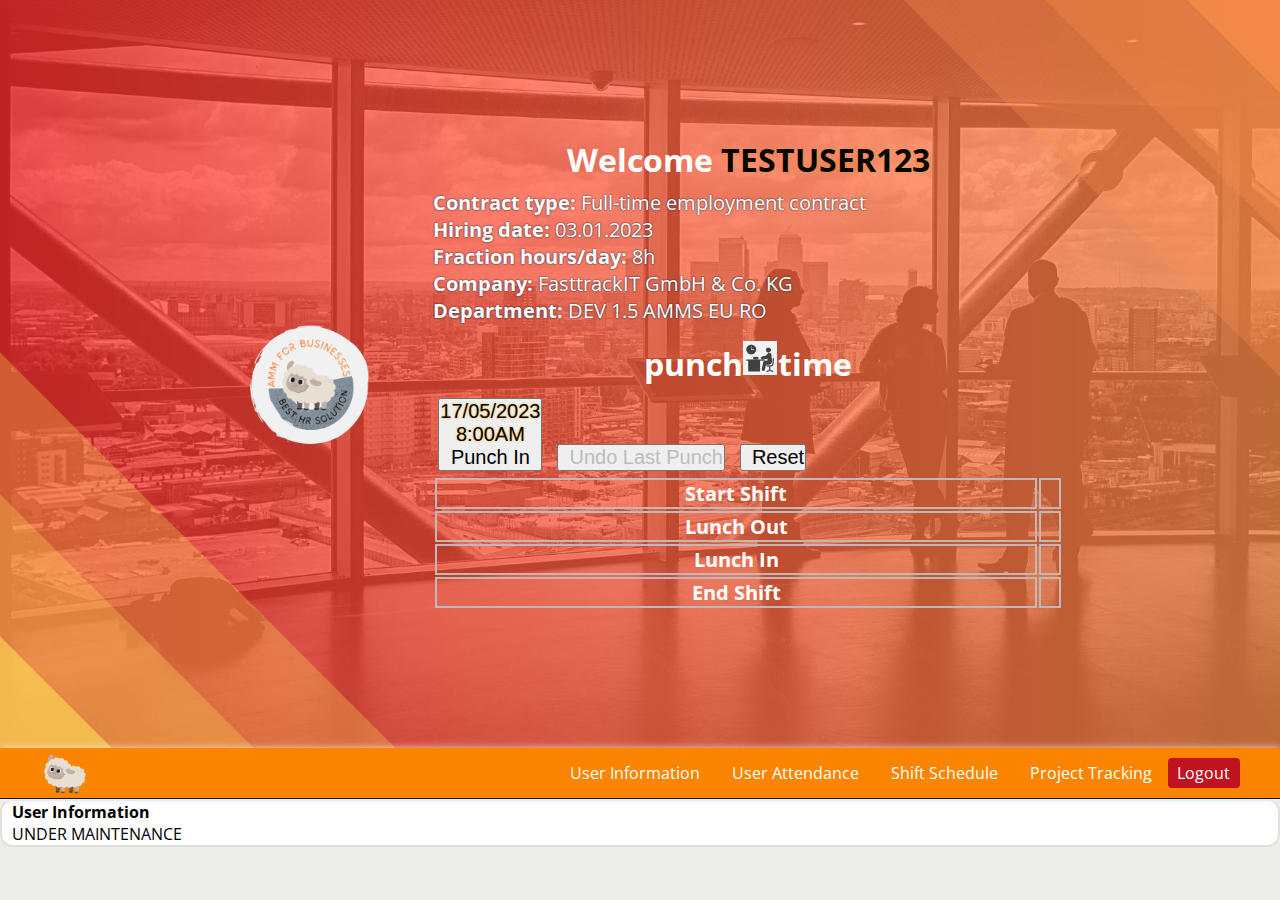
==== main.html @ 8f092022 "clock img" ====
<!DOCTYPE html>
<html lang="en">
  <head>
    <meta charset="UTF-8" />
    <meta http-equiv="X-UA-Compatible" content="IE=edge" />
    <meta name="viewport" content="width=device-width, initial-scale=1.0" />
    <title>AMM - Human Resources Management System</title>
    <link rel="stylesheet" href="main.css" />
  </head>
  <body>
    <!-- header -->
    <header class="headerContainer">
      <img src="img/logo.png" alt="amm logo" />
      <article>
        <h1>Welcome <span>testUser123</span></h1>
        <p><strong>Contract type:</strong> Full-time employment contract</p>
        <p><strong>Hiring date:</strong> 03.01.2023</p>
        <p><strong>Fraction hours/day:</strong> 8h</p>
        <p><strong>Company:</strong> FasttrackIT GmbH & Co. KG</p>
        <p><strong>Department:</strong> DEV 1.5 AMMS EU RO</p>
        <div class="punch">
          <h1>
            punch<i class="fas fa-user-clock">
              <img id="clockimg" src="clock.png" /></i
            >time
          </h1>

          <div class="row col-12">
            <div id="buttons" class="col-6">
              <button id="punch" class="btn btn-success col-12">
                <div id="now">
                  <span id="date">17/05/2023</span><br /><span id="time"
                    >8:00am</span
                  >
                </div>
                <div id="punch-in">
                  <i class="fas fa-angle-right"></i>
                  <i class="fas fa-clock"></i>
                  <div>Punch In</div>
                </div>
                <div id="punch-out">
                  <i class="fas fa-clock"></i>
                  <i class="fas fa-angle-right"></i>
                  <div>Punch Out</div>
                </div>
                <div id="bye">
                  <i class="fas fa-clock"></i>
                  <div>Bye!</div>
                </div>
              </button>
              <button id="undo" class="btn btn-default col-12">
                <i class="fas fa-undo"></i>Undo Last Punch
              </button>
              <button id="reset" class="btn btn-warning col-12">
                <i class="fas fa-redo"></i>Reset
              </button>
            </div>

            <div id="display" class="col-6">
              <table class="col-12">
                <tr>
                  <th>Start Shift</th>
                  <td></td>
                </tr>
                <tr>
                  <th>Lunch Out</th>
                  <td></td>
                </tr>
                <tr>
                  <th>Lunch In</th>
                  <td></td>
                </tr>
                <tr>
                  <th>End Shift</th>
                  <td></td>
                </tr>
              </table>
            </div>
          </div>
        </div>
      </article>
    </header>
    <!-- navigation -->
    <section class="navWrap">
      <img src="img/AMM.png" alt="AMM logo" class="logo" />
      <input type="checkbox" id="navToggle" class="navToggle" />
      <label for="navToggle" class="navToggleLabel"><span></span></label>
      <nav>
        <ul id="top-menu-bar">
          <li>
            <a href="#userInfo" data-page="user-info">User Information</a>
          </li>
          <li>
            <a href="#timeStamp" data-page="user-punch">User Attendance</a>
          </li>
          <li>
            <a href="#hoursToAccount" data-page="user-shifts">Shift Schedule</a>
          </li>
          <li>
            <a href="#horusToProject" data-page="user-projects"
              >Project Tracking</a
            >
          </li>
          <li><a href="#logout" class="logout">Logout</a></li>
        </ul>
      </nav>
    </section>
    <!-- User Information -->
    <section>
      <div id="user-info" class="page">
        <h2>User Information</h2>
        <p>UNDER MAINTENANCE</p>
      </div>
    </section>
    <!-- User Attendance -->
    <section>
      <div id="user-punch" class="page">
        <h2>User Attendance</h2>
        <p>UNDER MAINTENANCE</p>
      </div>
    </section>
    <!-- Shift Schedule // in work by Mihai -->
    <section>
      <div id="user-shifts" class="page">
        <table>
          <thead>
            <tr>
              <th colspan="3">Hours to account</th>
            </tr>
          </thead>
          <tbody>
            <tr>
              <td><button id="vacations">Add New Vacation</button></td>
              <td>
                <table>
                  <thead>
                    <tr>
                      <th colspan="6">Summary</th>
                    </tr>
                  </thead>
                  <tbody>
                    <tr>
                      <td>Vacation days</td>
                      <td><output id="Vacation days"></output></td>
                      <td>Sickness Leaves</td>
                      <td><output id="Sickness Leaves"></output></td>
                      <td>Carried over</td>
                      <td><output id="Carried over"></output></td>
                    </tr>
                    <tr>
                      <td>Due</td>
                      <td><output id="Due"></output></td>
                      <td>Used</td>
                      <td><output id="Used"></output></td>
                      <td>Available</td>
                      <td><output id="Available"></output></td>
                    </tr>
                  </tbody>
                </table>
              </td>
              <td id="Employee info">User info</td>
            </tr>
          </tbody>
        </table>

        <table>
          <thead>
            <tr>
              <td>Edit row 🖊</td>
              <th>Type</th>
              <th>Start date</th>
              <th>End date</th>
              <th>Days</th>
              <th>Status</th>
              <th>Comment</th>
              <td>Delete row ❌</td>
            </tr>
          </thead>
          <tbody>
            <tr>
              <td><button id="edit-button">🖊</button></td>
              <td>Leave type</td>
              <td>Date</td>
              <td>Date</td>
              <td>Number</td>
              <td>Approved/Not approved</td>
              <td>-</td>
              <td><button id="delete-button">❌</button></td>
            </tr>
          </tbody>
        </table>

        <table>
          <thead>
            <tr>
              <th colspan="2">
                <button id="add row">➕</button>&nbsp;&nbsp;Add new row
              </th>
            </tr>
          </thead>
          <tbody>
            <tr>
              <td>Leave Type</td>
              <td>
                <select name="shifts" id="shifts">
                  <option value="shift1">Shift One</option>
                  <option value="shift2">Shift Two</option>
                  <option value="shift3">Shift Three</option>
                  <option value="vacation">Vacation</option>
                  <option value="sickLeave">Sick Leave</option>
                </select>
              </td>
            </tr>
            <tr>
              <td>Start date</td>
              <td><input type="date" name="startDate" id="startDate" /></td>
            </tr>
            <tr>
              <td>End date</td>
              <td><input type="date" name="endDate" id="endDate" /></td>
            </tr>
          </tbody>
          <tfoot>
            <tr>
              <td><button id="submit">Register change</button></td>
              <td><button id="cancel">Cancel</button></td>
            </tr>
          </tfoot>
        </table>

        <table>
          <thead>
            <tr>
              <th colspan="2">
                <button id="add row">➕</button>&nbsp;&nbsp;Add new row
              </th>
            </tr>
          </thead>
          <tbody>
            <tr>
              <td>Leave Type</td>
              <td>
                <select name="shifts" id="shifts">
                  <option value="shift1">Shift One</option>
                  <option value="shift2">Shift Two</option>
                  <option value="shift3">Shift Three</option>
                  <option value="vacation">Vacation</option>
                  <option value="sickLeave">Sick Leave</option>
                </select>
              </td>
            </tr>
            <tr>
              <td>Start date</td>
              <td><input type="date" name="startDate" id="startDate" /></td>
            </tr>
            <tr>
              <td>End date</td>
              <td><input type="date" name="endDate" id="endDate" /></td>
            </tr>
          </tbody>
          <tfoot>
            <tr>
              <td><button id="submit">Register change</button></td>
              <td><button id="cancel">Cancel</button></td>
            </tr>
          </tfoot>
        </table>
      </div>
    </section>
    <!-- Project Tracking -->
    <section>
      <div id="user-projects" class="page">
        <h2>Project Tracking</h2>
        <p>UNDER MAINTENANCE</p>
      </div>
    </section>
    <script src="main.js"></script>
  </body>
</html>
---- main.css ----
@import url("https://fonts.googleapis.com/css2?family=Open+Sans&display=swap");

/* ---------- Global ---------- */
* {
  padding: 0;
  margin: 0;
  box-sizing: border-box;
  font-size: 100%;
}

body {
  background-color: #edede9;
  font-family: "Open Sans", sans-serif;
}

img {
  max-width: 100%;
  height: auto;
}

table {
  width: 100%;
}

td,
th {
  text-align: center;
  border: 2px solid rgb(195, 182, 182);
}

h1 {
  text-align: center;
}

button {
  margin: 5px;
}

#punch-out,
#bye {
  display: none;
}

.btn-default {
  color: #bcbcbc;
}

#clockimg {
  height: 50px;
  margin: 1px;
  margin-left: -0.5rem;
}

.fa-undo,
.fa-redo {
  margin-right: 10px;
}

/* ---------- Header ---------- */
.headerContainer {
  background: url("img/hrBanner.jpg") no-repeat center right;
  background-size: cover;
  color: #fff;
  font-size: 20px;
  text-align: center;
  display: grid;
  grid-template-columns: 10px 2fr 10px;
  grid-template-rows: 0.5fr 1fr 20px;
  grid-gap: 20px;
}

.headerContainer img {
  margin: auto;
  padding-top: 1rem;
  grid-column: 2 / 3;
  grid-row: 1 / 2;
}

.headerContainer article {
  grid-column: 2 / 3;
  grid-row: 2 / 3;
}

.headerContainer h1 {
  font-size: 2rem;
  margin-bottom: 8px;
}

.headerContainer span {
  color: #050502;
  text-transform: uppercase;
  text-shadow: 0 0 2px #ee9b00;
}

.headerContainer p {
  text-shadow: 0 0 2px #001d3d;
}

/* ---------- Navigation ---------- */
.logo {
  max-width: 50px;
}

.navWrap {
  position: sticky;
  top: 0;
  z-index: 99;
  height: 48px;
  width: 100%;
  background-color: #fb8500;
  border-bottom: 1px solid #001d3d;
  box-shadow: 0px 1px 8px #fff0f3;
  padding: 0 1.5rem;
  display: flex;
  align-items: center;
  justify-content: space-between;
}

input#navToggle {
  display: none;
}

input#navToggle ~ label {
  position: relative;
  padding: 0.25rem;
  width: 2rem;
  height: 1.25rem;
  height: 2rem;
}

input#navToggle ~ label > span,
input#navToggle ~ label > span::before,
input#navToggle ~ label > span::after {
  content: "";
  display: block;
  position: absolute;
  top: 0.75rem;
  height: 0.125rem;
  width: 1.75rem;
  opacity: 1;
  background: #fff;
  transition: 0.14s ease-in-out;
}

input#navToggle ~ label > span::before {
  top: -0.5rem;
}

input#navToggle ~ label > span::after {
  top: 0.5rem;
}

#navToggle:checked ~ label > span {
  width: 0;
  background: rgba(18, 18, 18, 0);
}

#navToggle:checked ~ label > span::before {
  transform: rotateZ(45deg);
  top: 0;
}

#navToggle:checked ~ label > span::after {
  transform: rotateZ(-45deg);
  top: 0;
}

#navToggle:checked ~ nav {
  left: 0;
}

nav {
  position: absolute;
  z-index: -1;
  top: 3rem;
  left: -110%;
  width: 100%;
  transition: 0.22s ease-in-out;
}

nav::after {
  content: "";
  position: absolute;
  top: 0;
  z-index: -1;
  height: 100vh;
  width: 100vw;
  background-color: #f6bd60;
  background-size: cover;
}

nav ul {
  list-style-type: none;
}

nav ul li a {
  display: inline-block;
  text-decoration: none;
  width: 100%;
  padding: 0.75rem 1rem;
  color: #fff;
  border-bottom: solid 1px rgba(255, 255, 255, 0.5);
  transition: 0.14s ease-in-out;
}

nav ul li a:hover {
  color: #001d3d;
  background: #fefae0;
  text-shadow: 0 0 1px #001d3d;
}

nav ul li:last-of-type::before {
  content: "";
  display: block;
  padding: 0.5rem;
}

nav .logout {
  background: #fb8500;
  border-bottom: none;
  border-radius: 4px;
  box-shadow: inset 0 0 5px #ffe5ec;
  color: #fff;
  width: 40%;
  padding: 0.25rem 0.6rem;
  letter-spacing: 1px;
  text-shadow: 0 0 1px #001d3d;
  display: flex;
  justify-content: center;
  margin: auto;
}

nav .logout:hover {
  background-color: #fefae0;
  box-shadow: inset 0 0 5px #000000;
  color: #001d3d;
}

/* ---------- Page`s Layout ---------- */
.page {
  display: none;
  border-radius: 0.8rem;
  border: 2px solid #e0dfdc;
  background-color: #fff;
  padding: 0 10px 0 10px;
  margin-bottom: 10px;
}

/* ---------- Media Query, (min-width: 700px) ---------- */
@media screen and (min-width: 700px) {
  /* ---------- Header, Large screen rules ---------- */
  header.headerContainer {
    background: url(img/hrBanner.jpg) no-repeat center left;
    background-size: cover;
    text-align: left;
    grid-template-columns: repeat(6, 1fr);
    grid-template-rows: 0.25fr 1fr 0.25fr;
    align-items: center;
  }

  .headerContainer img {
    margin: 0 0 0 auto;
    grid-row: 2 / 3;
  }

  .headerContainer article {
    max-width: 1000px;
    grid-column: 3 / 6;
  }

  /* ---------- Navigation, Large screen rules ---------- */
  .navWrap {
    display: grid;
    grid-template-columns: 100px minmax(auto, 1100px);
    justify-content: center;
    height: auto;
  }

  .navToggleLabel {
    display: none;
  }

  nav {
    position: initial;
  }

  nav ul {
    display: flex;
    justify-content: flex-end;
    align-items: center;
  }

  nav ul li a {
    border-bottom: none;
  }

  nav ul li a:hover {
    background: transparent;
  }

  nav::after,
  nav ul li:last-of-type::before {
    display: none;
    padding: initial;
  }

  nav .logout {
    width: auto;
    background: #c1121f;
    color: #fff;
    letter-spacing: normal;
    text-shadow: none;
    box-shadow: none;
  }

  nav .logout:hover {
    box-shadow: inset 0 0 5px #ca6702;
    background-color: #c1121f;
  }
}

/* ---------- Media Query, (min-width: 1000px) ---------- */
@media screen and (min-width: 1000px) {
}
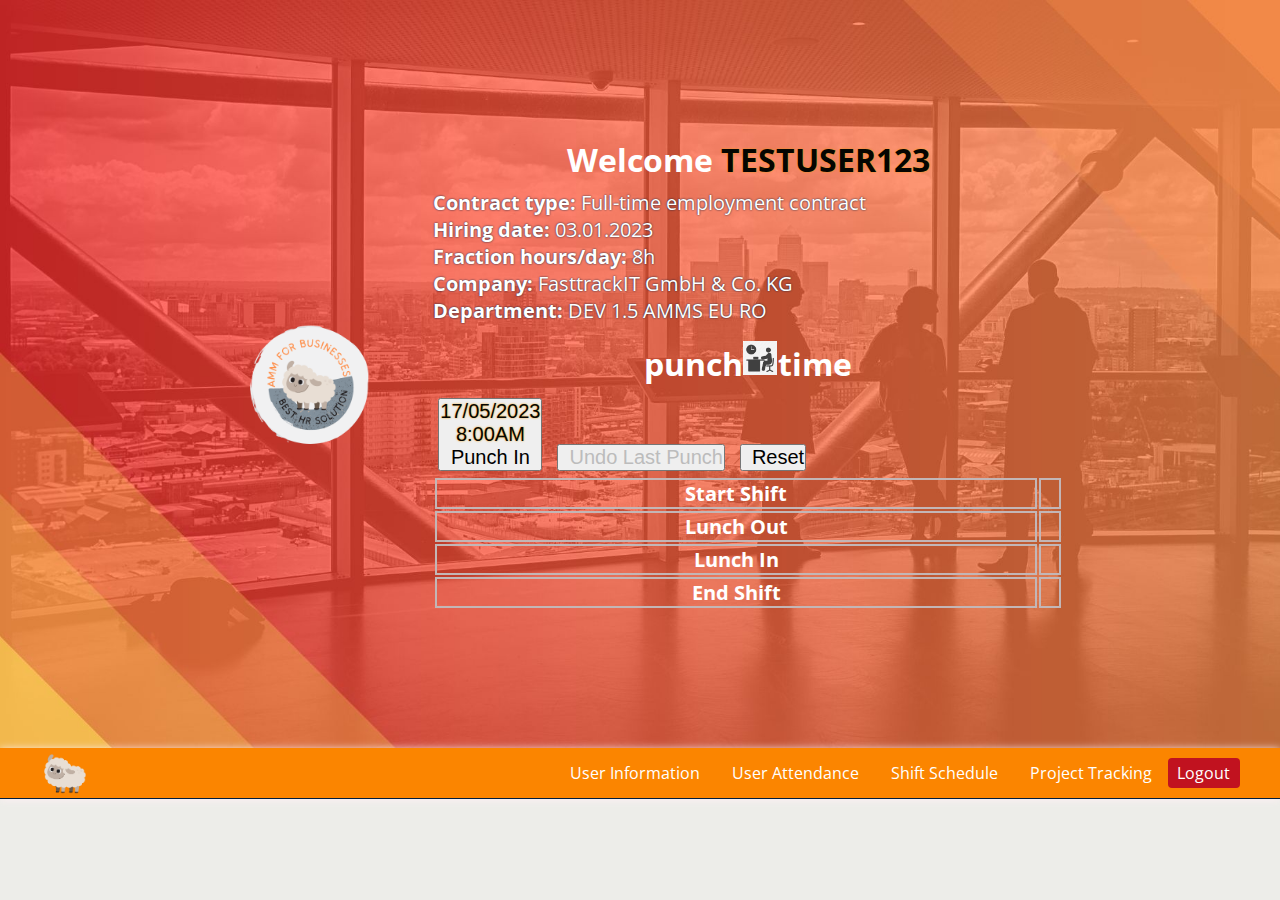
==== commit 83217fc2: "added edit&delete shift and error handling" ====
--- a/main.html
+++ b/main.html
@@ -119,7 +119,6 @@
         <p>UNDER MAINTENANCE</p>
       </div>
     </section>
-    <!-- Shift Schedule // in work by Mihai -->
     <section>
       <div id="user-shifts" class="page">
         <table>
@@ -163,7 +162,7 @@
           </tbody>
         </table>
 
-        <table>
+        <table class="tb" id="shifts-table">
           <thead>
             <tr>
               <td>Edit row 🖊</td>
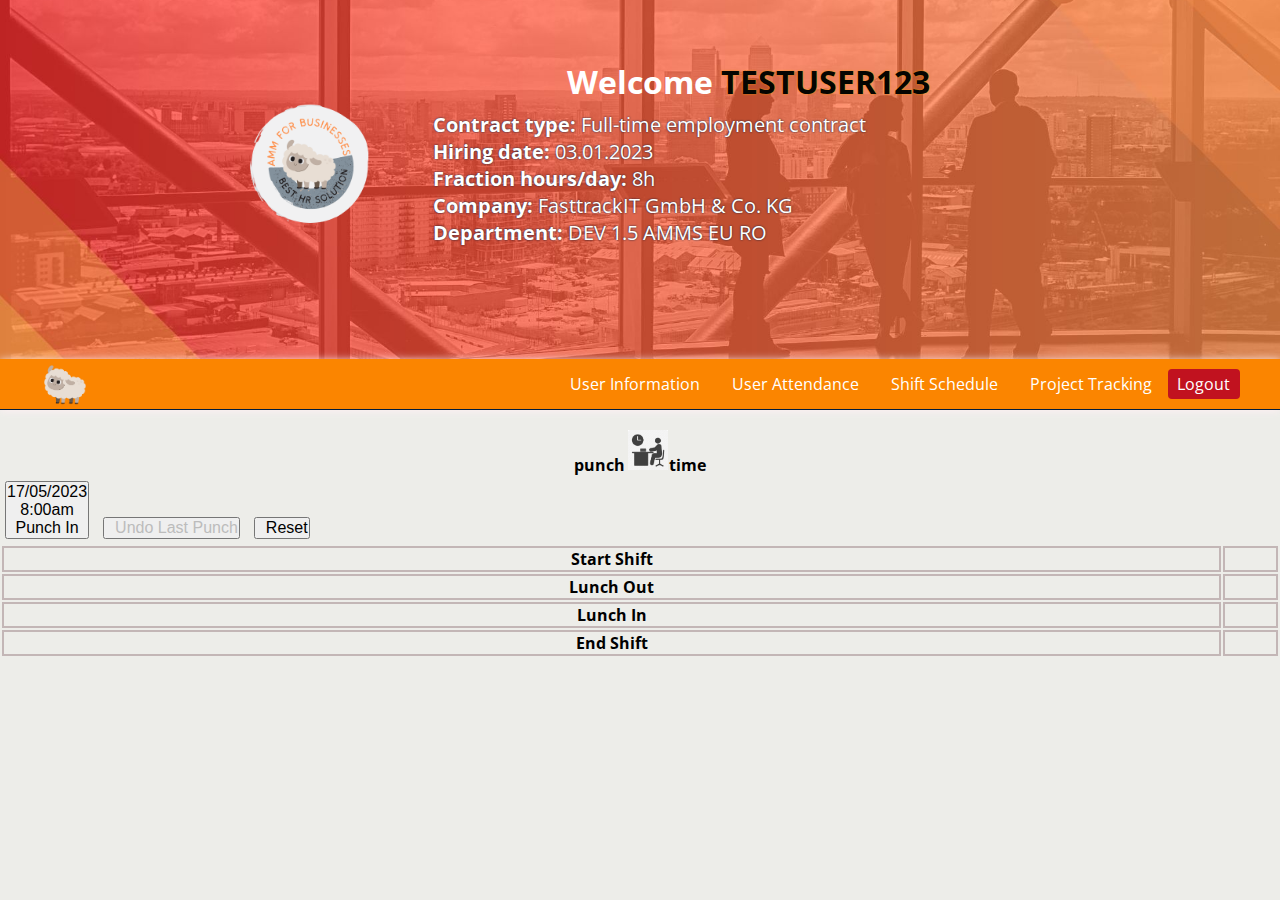
==== commit 48971604: "punch in/out moved" ====
--- a/main.html
+++ b/main.html
@@ -18,66 +18,6 @@
         <p><strong>Fraction hours/day:</strong> 8h</p>
         <p><strong>Company:</strong> FasttrackIT GmbH & Co. KG</p>
         <p><strong>Department:</strong> DEV 1.5 AMMS EU RO</p>
-        <div class="punch">
-          <h1>
-            punch<i class="fas fa-user-clock">
-              <img id="clockimg" src="clock.png" /></i
-            >time
-          </h1>
-
-          <div class="row col-12">
-            <div id="buttons" class="col-6">
-              <button id="punch" class="btn btn-success col-12">
-                <div id="now">
-                  <span id="date">17/05/2023</span><br /><span id="time"
-                    >8:00am</span
-                  >
-                </div>
-                <div id="punch-in">
-                  <i class="fas fa-angle-right"></i>
-                  <i class="fas fa-clock"></i>
-                  <div>Punch In</div>
-                </div>
-                <div id="punch-out">
-                  <i class="fas fa-clock"></i>
-                  <i class="fas fa-angle-right"></i>
-                  <div>Punch Out</div>
-                </div>
-                <div id="bye">
-                  <i class="fas fa-clock"></i>
-                  <div>Bye!</div>
-                </div>
-              </button>
-              <button id="undo" class="btn btn-default col-12">
-                <i class="fas fa-undo"></i>Undo Last Punch
-              </button>
-              <button id="reset" class="btn btn-warning col-12">
-                <i class="fas fa-redo"></i>Reset
-              </button>
-            </div>
-
-            <div id="display" class="col-6">
-              <table class="col-12">
-                <tr>
-                  <th>Start Shift</th>
-                  <td></td>
-                </tr>
-                <tr>
-                  <th>Lunch Out</th>
-                  <td></td>
-                </tr>
-                <tr>
-                  <th>Lunch In</th>
-                  <td></td>
-                </tr>
-                <tr>
-                  <th>End Shift</th>
-                  <td></td>
-                </tr>
-              </table>
-            </div>
-          </div>
-        </div>
       </article>
     </header>
     <!-- navigation -->
@@ -275,4 +215,66 @@
     </section>
     <script src="main.js"></script>
   </body>
+  <footer>
+    <div class="punch">
+      <h1>
+        punch<i class="fas fa-user-clock">
+          <img id="clockimg" src="clock.png" /></i
+        >time
+      </h1>
+
+      <div class="row col-12">
+        <div id="buttons" class="col-6">
+          <button id="punch" class="btn btn-success col-12">
+            <div id="now">
+              <span id="date">17/05/2023</span><br /><span id="time"
+                >8:00am</span
+              >
+            </div>
+            <div id="punch-in">
+              <i class="fas fa-angle-right"></i>
+              <i class="fas fa-clock"></i>
+              <div>Punch In</div>
+            </div>
+            <div id="punch-out">
+              <i class="fas fa-clock"></i>
+              <i class="fas fa-angle-right"></i>
+              <div>Punch Out</div>
+            </div>
+            <div id="bye">
+              <i class="fas fa-clock"></i>
+              <div>Bye!</div>
+            </div>
+          </button>
+          <button id="undo" class="btn btn-default col-12">
+            <i class="fas fa-undo"></i>Undo Last Punch
+          </button>
+          <button id="reset" class="btn btn-warning col-12">
+            <i class="fas fa-redo"></i>Reset
+          </button>
+        </div>
+
+        <div id="display" class="col-6">
+          <table class="col-12">
+            <tr>
+              <th>Start Shift</th>
+              <td></td>
+            </tr>
+            <tr>
+              <th>Lunch Out</th>
+              <td></td>
+            </tr>
+            <tr>
+              <th>Lunch In</th>
+              <td></td>
+            </tr>
+            <tr>
+              <th>End Shift</th>
+              <td></td>
+            </tr>
+          </table>
+        </div>
+      </div>
+    </div>
+  </footer>
 </html>
--- a/main.css
+++ b/main.css
@@ -46,9 +46,10 @@
 }
 
 #clockimg {
-  height: 50px;
+  height: 40px;
   margin: 1px;
-  margin-left: -0.5rem;
+  margin-left: -0.1rem;
+  margin-top: 20px;
 }
 
 .fa-undo,
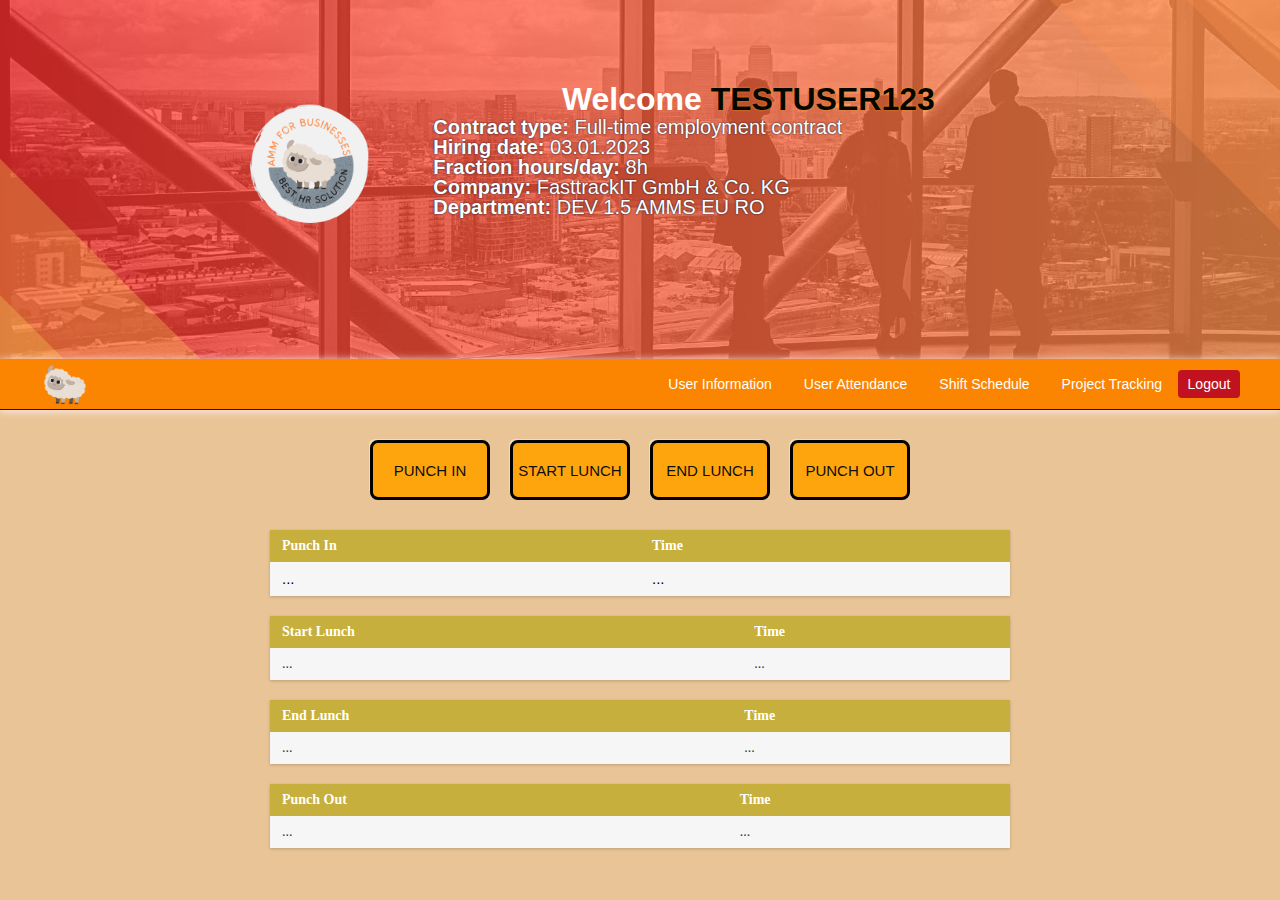
==== commit 0be0b1b1: "change punch in/out" ====
--- a/main.html
+++ b/main.html
@@ -216,65 +216,91 @@
     <script src="main.js"></script>
   </body>
   <footer>
-    <div class="punch">
-      <h1>
-        punch<i class="fas fa-user-clock">
-          <img id="clockimg" src="clock.png" /></i
-        >time
-      </h1>
-
-      <div class="row col-12">
-        <div id="buttons" class="col-6">
-          <button id="punch" class="btn btn-success col-12">
-            <div id="now">
-              <span id="date">17/05/2023</span><br /><span id="time"
-                >8:00am</span
-              >
+    <link rel="stylesheet" href="styleclock.css" />
+    <body onload="updateTime(); setInterval('updateTime()', 1)">
+      <!-- fancy buttons to punch in, lunch start, lunch end, punch out -->
+      <div class="btn-container">
+        <div>
+          <button type="button" class="punch-in btn" data-name="Punch In">
+            PUNCH IN
+          </button>
+        </div>
+        <div>
+          <button type="button" class="lunch-in btn" data-name="Lunch In">
+            START LUNCH
+          </button>
+        </div>
+        <div>
+          <button type="button" class="lunch-out btn" data-name="Lunch Out">
+            END LUNCH
+          </button>
+        </div>
+        <div>
+          <button type="button" class="punch-out btn" data-name="Punch Out">
+            PUNCH OUT
+          </button>
+        </div>
+      </div>
+      <!-- disply date and time for each -->
+      <div class="wrapper">
+        <div class="table punchin">
+          <div class="row header">
+            <div class="cell">Punch In</div>
+            <div class="cell">Time</div>
+          </div>
+          <div class="row">
+            <div class="cell">
+              <input type="text" value="..." readonly />
             </div>
-            <div id="punch-in">
-              <i class="fas fa-angle-right"></i>
-              <i class="fas fa-clock"></i>
-              <div>Punch In</div>
+            <div class="cell">
+              <input type="text" value="..." readonly />
             </div>
-            <div id="punch-out">
-              <i class="fas fa-clock"></i>
-              <i class="fas fa-angle-right"></i>
-              <div>Punch Out</div>
-            </div>
-            <div id="bye">
-              <i class="fas fa-clock"></i>
-              <div>Bye!</div>
-            </div>
-          </button>
-          <button id="undo" class="btn btn-default col-12">
-            <i class="fas fa-undo"></i>Undo Last Punch
-          </button>
-          <button id="reset" class="btn btn-warning col-12">
-            <i class="fas fa-redo"></i>Reset
-          </button>
-        </div>
-
-        <div id="display" class="col-6">
-          <table class="col-12">
-            <tr>
-              <th>Start Shift</th>
-              <td></td>
-            </tr>
-            <tr>
-              <th>Lunch Out</th>
-              <td></td>
-            </tr>
-            <tr>
-              <th>Lunch In</th>
-              <td></td>
-            </tr>
-            <tr>
-              <th>End Shift</th>
-              <td></td>
-            </tr>
-          </table>
-        </div>
-      </div>
-    </div>
+          </div>
+        </div>
+
+        <div class="table lunchin">
+          <div class="row header alt">
+            <div class="cell">Start Lunch</div>
+            <div class="cell">Time</div>
+          </div>
+          <div class="row">
+            <div class="cell">...</div>
+            <div class="cell">...</div>
+          </div>
+        </div>
+
+        <div class="table lunchout">
+          <div class="row header">
+            <div class="cell">End Lunch</div>
+            <div class="cell">Time</div>
+          </div>
+          <div class="row">
+            <div class="cell">...</div>
+            <div class="cell">...</div>
+          </div>
+        </div>
+
+        <div class="table punchout">
+          <div class="row header alt">
+            <div class="cell">Punch Out</div>
+            <div class="cell">Time</div>
+          </div>
+          <div class="row">
+            <div class="cell">...</div>
+            <div class="cell">...</div>
+          </div>
+        </div>
+      </div>
+      <div class="controls woops">
+        <div class="fa fa-undo"></div>
+        <div class="fa fa-trash"></div>
+        <div class="fa fa-floppy-o"></div>
+      </div>
+      <!-- calculate total time worked -->
+
+      <!-- store data in an object on a server -->
+
+      <script src="indexclock.js"></script>
+    </body>
   </footer>
 </html>
--- a/styleclock.css
+++ b/styleclock.css
@@ -0,0 +1,165 @@
+* {
+  margin: 0;
+  padding: 0;
+  box-sizing: border-box;
+}
+
+body {
+  background-color: #e9c496;
+  background-size: 20px 20px;
+}
+
+div {
+  font-family: "Helvetica Neue";
+}
+
+.btn-container {
+  display: flex;
+  flex-wrap: wrap;
+  justify-content: center;
+  margin-top: 20px;
+}
+button {
+  width: 120px;
+  height: 60px;
+  font-size: 15px;
+  margin: 10px 10px;
+  border-radius: 8px;
+  border: 2px solid rgb(175, 117, 1);
+  color: rgb(15, 14, 14);
+  -webkit-box-shadow: -3px -3px 0px -2px rgba(255, 255, 255, 0.4);
+  -moz-box-shadow: -3px -3px 0px -2px rgba(255, 255, 255, 0.4);
+  box-shadow: -3px -3px 0px -2px rgba(255, 255, 255, 0.4);
+  transition: background-color 0.2s;
+  border: solid black 3px;
+}
+
+.btn {
+  cursor: pointer;
+  background-color: hsla(38, 100%, 51%, 0.944);
+}
+
+span {
+  display: inline-block;
+  transition: all 0.2s;
+}
+.btn-text:hover {
+  transform: rotate(-5deg);
+}
+
+.btn:hover {
+  background-color: hsla(30, 95%, 32%, 0.7);
+  text-shadow: 3px 3px 0 #000, -1px -1px 0 #000, 1px -1px 0 #000,
+    -1px 1px 0 #000, 1px 1px 0 #000;
+}
+.btn::after {
+  text-shadow: none;
+  font-size: 40px;
+  content: "❓";
+  opacity: 0;
+  transition: all 0.5s;
+  position: absolute;
+  transform: rotate(180deg) scale(0);
+  pointer-events: none;
+}
+
+.btn:hover::after {
+  opacity: 1;
+  transform: rotate(380deg) scale(1.5);
+}
+
+.wrapper {
+  margin: 0 auto;
+  padding: 20px 30px;
+  max-width: 800px;
+}
+
+body {
+  font-family: "Helvetica Neue", Helvetica, Arial;
+  font-size: 14px;
+  line-height: 20px;
+  font-weight: 400;
+  color: #3b3b3b;
+  -webkit-font-smoothing: antialiased;
+}
+
+.table {
+  margin: 0 0 20px 0;
+  width: 100%;
+  box-shadow: 0 1px 3px rgba(0, 0, 0, 0.2);
+  display: table;
+}
+
+@media screen and (max-width: 310px) {
+  .table {
+    display: block;
+  }
+}
+
+.row {
+  display: table-row;
+  background: #f6f6f6;
+}
+
+.row:nth-of-type(odd) {
+  background: #e9e9e9;
+}
+.row.header {
+  font-weight: 900;
+  color: #ffffff;
+  background: rgb(198, 175, 61);
+}
+.row.alt {
+  background: rgb(198, 175, 61);
+}
+
+@media screen and (max-width: 310px) {
+  .row {
+    padding: 8px 0;
+    display: block;
+  }
+}
+
+.cell {
+  padding: 6px 12px;
+  display: table-cell;
+}
+@media screen and (max-width: 310px) {
+  .cell {
+    padding: 2px 12px;
+    display: block;
+  }
+}
+.woops {
+  font-size: 50px !important;
+  color: white;
+}
+.controls {
+  display: flex;
+  justify-content: space-around;
+  color: lightgrey;
+  margin-top: -20px;
+  margin-bottom: 10px;
+}
+
+.fa:hover {
+  cursor: pointer;
+}
+
+.success {
+  cursor: not-allowed;
+  background-color: hsl(173, 28%, 30%);
+}
+
+input {
+  background-color: transparent;
+  border: 0px solid;
+  height: 20px;
+  width: 90px;
+  font-size: 15px;
+}
+
+.fa {
+  font-size: 20px !important;
+  margin: 0 10px;
+}
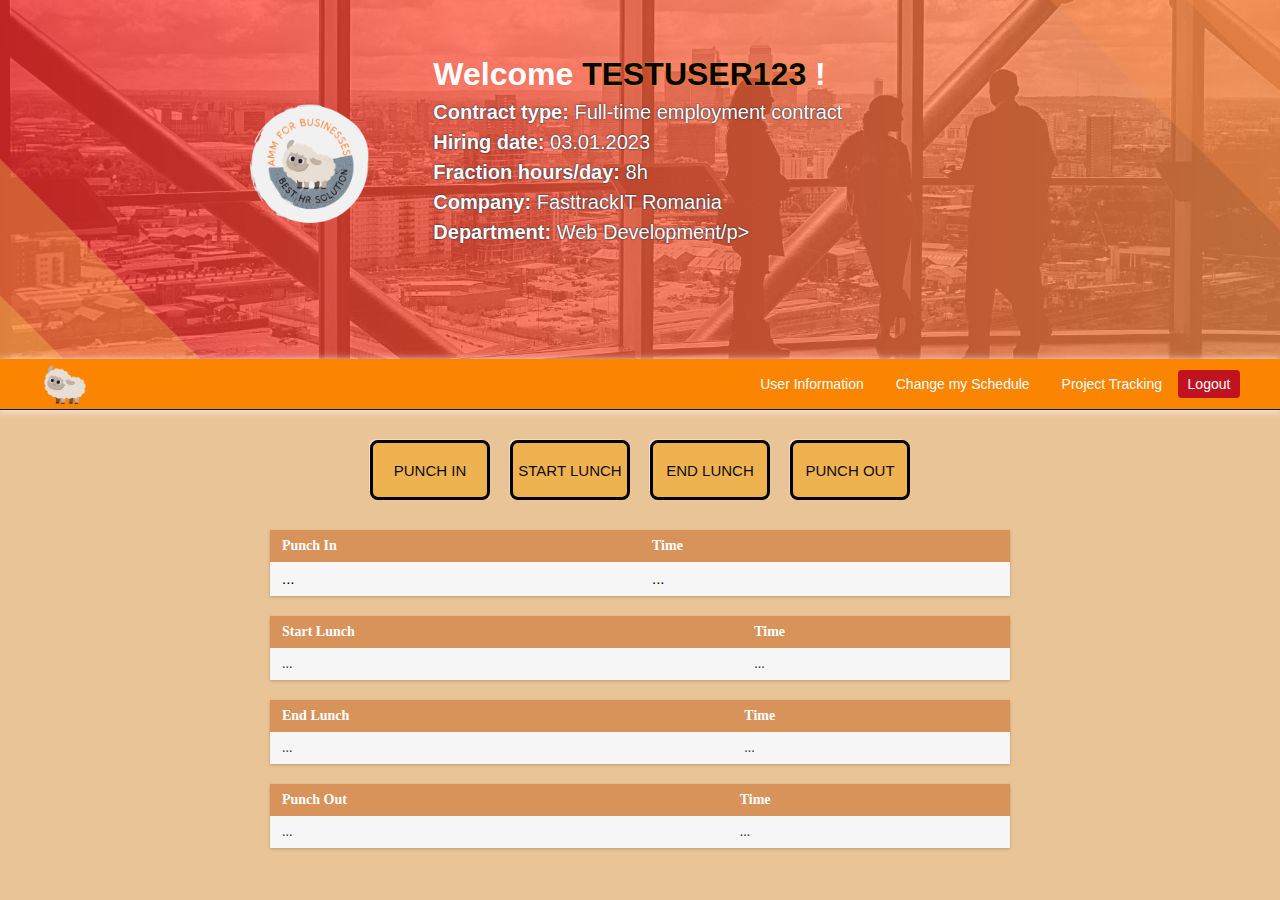
==== commit 0c5ca09f: "addeed needed htmls and removed a table" ====
--- a/main.html
+++ b/main.html
@@ -12,12 +12,12 @@
     <header class="headerContainer">
       <img src="img/logo.png" alt="amm logo" />
       <article>
-        <h1>Welcome <span>testUser123</span></h1>
+        <h1>Welcome <span>testUser123</span> !</h1>
         <p><strong>Contract type:</strong> Full-time employment contract</p>
         <p><strong>Hiring date:</strong> 03.01.2023</p>
         <p><strong>Fraction hours/day:</strong> 8h</p>
-        <p><strong>Company:</strong> FasttrackIT GmbH & Co. KG</p>
-        <p><strong>Department:</strong> DEV 1.5 AMMS EU RO</p>
+        <p><strong>Company:</strong> FasttrackIT Romania</p>
+        <p><strong>Department:</strong> Web Development/p></p>
       </article>
     </header>
     <!-- navigation -->
@@ -28,190 +28,21 @@
       <nav>
         <ul id="top-menu-bar">
           <li>
-            <a href="#userInfo" data-page="user-info">User Information</a>
+            <a href="userinfo.html" data-page="user-info">User Information</a>
           </li>
           <li>
-            <a href="#timeStamp" data-page="user-punch">User Attendance</a>
+            <a href="schedule.html" data-page="user-shifts"
+              >Change my Schedule</a
+            >
           </li>
           <li>
-            <a href="#hoursToAccount" data-page="user-shifts">Shift Schedule</a>
-          </li>
-          <li>
-            <a href="#horusToProject" data-page="user-projects"
+            <a href="projects.html" data-page="user-projects"
               >Project Tracking</a
             >
           </li>
-          <li><a href="#logout" class="logout">Logout</a></li>
+          <li><a href="index.html" class="logout">Logout</a></li>
         </ul>
       </nav>
-    </section>
-    <!-- User Information -->
-    <section>
-      <div id="user-info" class="page">
-        <h2>User Information</h2>
-        <p>UNDER MAINTENANCE</p>
-      </div>
-    </section>
-    <!-- User Attendance -->
-    <section>
-      <div id="user-punch" class="page">
-        <h2>User Attendance</h2>
-        <p>UNDER MAINTENANCE</p>
-      </div>
-    </section>
-    <section>
-      <div id="user-shifts" class="page">
-        <table>
-          <thead>
-            <tr>
-              <th colspan="3">Hours to account</th>
-            </tr>
-          </thead>
-          <tbody>
-            <tr>
-              <td><button id="vacations">Add New Vacation</button></td>
-              <td>
-                <table>
-                  <thead>
-                    <tr>
-                      <th colspan="6">Summary</th>
-                    </tr>
-                  </thead>
-                  <tbody>
-                    <tr>
-                      <td>Vacation days</td>
-                      <td><output id="Vacation days"></output></td>
-                      <td>Sickness Leaves</td>
-                      <td><output id="Sickness Leaves"></output></td>
-                      <td>Carried over</td>
-                      <td><output id="Carried over"></output></td>
-                    </tr>
-                    <tr>
-                      <td>Due</td>
-                      <td><output id="Due"></output></td>
-                      <td>Used</td>
-                      <td><output id="Used"></output></td>
-                      <td>Available</td>
-                      <td><output id="Available"></output></td>
-                    </tr>
-                  </tbody>
-                </table>
-              </td>
-              <td id="Employee info">User info</td>
-            </tr>
-          </tbody>
-        </table>
-
-        <table class="tb" id="shifts-table">
-          <thead>
-            <tr>
-              <td>Edit row 🖊</td>
-              <th>Type</th>
-              <th>Start date</th>
-              <th>End date</th>
-              <th>Days</th>
-              <th>Status</th>
-              <th>Comment</th>
-              <td>Delete row ❌</td>
-            </tr>
-          </thead>
-          <tbody>
-            <tr>
-              <td><button id="edit-button">🖊</button></td>
-              <td>Leave type</td>
-              <td>Date</td>
-              <td>Date</td>
-              <td>Number</td>
-              <td>Approved/Not approved</td>
-              <td>-</td>
-              <td><button id="delete-button">❌</button></td>
-            </tr>
-          </tbody>
-        </table>
-
-        <table>
-          <thead>
-            <tr>
-              <th colspan="2">
-                <button id="add row">➕</button>&nbsp;&nbsp;Add new row
-              </th>
-            </tr>
-          </thead>
-          <tbody>
-            <tr>
-              <td>Leave Type</td>
-              <td>
-                <select name="shifts" id="shifts">
-                  <option value="shift1">Shift One</option>
-                  <option value="shift2">Shift Two</option>
-                  <option value="shift3">Shift Three</option>
-                  <option value="vacation">Vacation</option>
-                  <option value="sickLeave">Sick Leave</option>
-                </select>
-              </td>
-            </tr>
-            <tr>
-              <td>Start date</td>
-              <td><input type="date" name="startDate" id="startDate" /></td>
-            </tr>
-            <tr>
-              <td>End date</td>
-              <td><input type="date" name="endDate" id="endDate" /></td>
-            </tr>
-          </tbody>
-          <tfoot>
-            <tr>
-              <td><button id="submit">Register change</button></td>
-              <td><button id="cancel">Cancel</button></td>
-            </tr>
-          </tfoot>
-        </table>
-
-        <table>
-          <thead>
-            <tr>
-              <th colspan="2">
-                <button id="add row">➕</button>&nbsp;&nbsp;Add new row
-              </th>
-            </tr>
-          </thead>
-          <tbody>
-            <tr>
-              <td>Leave Type</td>
-              <td>
-                <select name="shifts" id="shifts">
-                  <option value="shift1">Shift One</option>
-                  <option value="shift2">Shift Two</option>
-                  <option value="shift3">Shift Three</option>
-                  <option value="vacation">Vacation</option>
-                  <option value="sickLeave">Sick Leave</option>
-                </select>
-              </td>
-            </tr>
-            <tr>
-              <td>Start date</td>
-              <td><input type="date" name="startDate" id="startDate" /></td>
-            </tr>
-            <tr>
-              <td>End date</td>
-              <td><input type="date" name="endDate" id="endDate" /></td>
-            </tr>
-          </tbody>
-          <tfoot>
-            <tr>
-              <td><button id="submit">Register change</button></td>
-              <td><button id="cancel">Cancel</button></td>
-            </tr>
-          </tfoot>
-        </table>
-      </div>
-    </section>
-    <!-- Project Tracking -->
-    <section>
-      <div id="user-projects" class="page">
-        <h2>Project Tracking</h2>
-        <p>UNDER MAINTENANCE</p>
-      </div>
     </section>
     <script src="main.js"></script>
   </body>
@@ -296,9 +127,7 @@
         <div class="fa fa-trash"></div>
         <div class="fa fa-floppy-o"></div>
       </div>
-      <!-- calculate total time worked -->
-
-      <!-- store data in an object on a server -->
+      <!-- Alexandra to do!-- calculate total time worked and output the result -->
 
       <script src="indexclock.js"></script>
     </body>
--- a/main.css
+++ b/main.css
@@ -22,39 +22,14 @@
   width: 100%;
 }
 
+article {
+  line-height: 30px;
+}
+
 td,
 th {
   text-align: center;
   border: 2px solid rgb(195, 182, 182);
-}
-
-h1 {
-  text-align: center;
-}
-
-button {
-  margin: 5px;
-}
-
-#punch-out,
-#bye {
-  display: none;
-}
-
-.btn-default {
-  color: #bcbcbc;
-}
-
-#clockimg {
-  height: 40px;
-  margin: 1px;
-  margin-left: -0.1rem;
-  margin-top: 20px;
-}
-
-.fa-undo,
-.fa-redo {
-  margin-right: 10px;
 }
 
 /* ---------- Header ---------- */
--- a/styleclock.css
+++ b/styleclock.css
@@ -36,7 +36,7 @@
 
 .btn {
   cursor: pointer;
-  background-color: hsla(38, 100%, 51%, 0.944);
+  background-color: hsla(38, 88%, 55%, 0.621);
 }
 
 span {
@@ -48,7 +48,7 @@
 }
 
 .btn:hover {
-  background-color: hsla(30, 95%, 32%, 0.7);
+  background-color: hsla(30, 89%, 45%, 0.7);
   text-shadow: 3px 3px 0 #000, -1px -1px 0 #000, 1px -1px 0 #000,
     -1px 1px 0 #000, 1px 1px 0 #000;
 }
@@ -107,10 +107,10 @@
 .row.header {
   font-weight: 900;
   color: #ffffff;
-  background: rgb(198, 175, 61);
+  background: rgb(216, 147, 91);
 }
 .row.alt {
-  background: rgb(198, 175, 61);
+  background: rgb(216, 147, 91);
 }
 
 @media screen and (max-width: 310px) {
@@ -148,7 +148,7 @@
 
 .success {
   cursor: not-allowed;
-  background-color: hsl(173, 28%, 30%);
+  background-color: hsla(37, 100%, 87%, 0.935);
 }
 
 input {
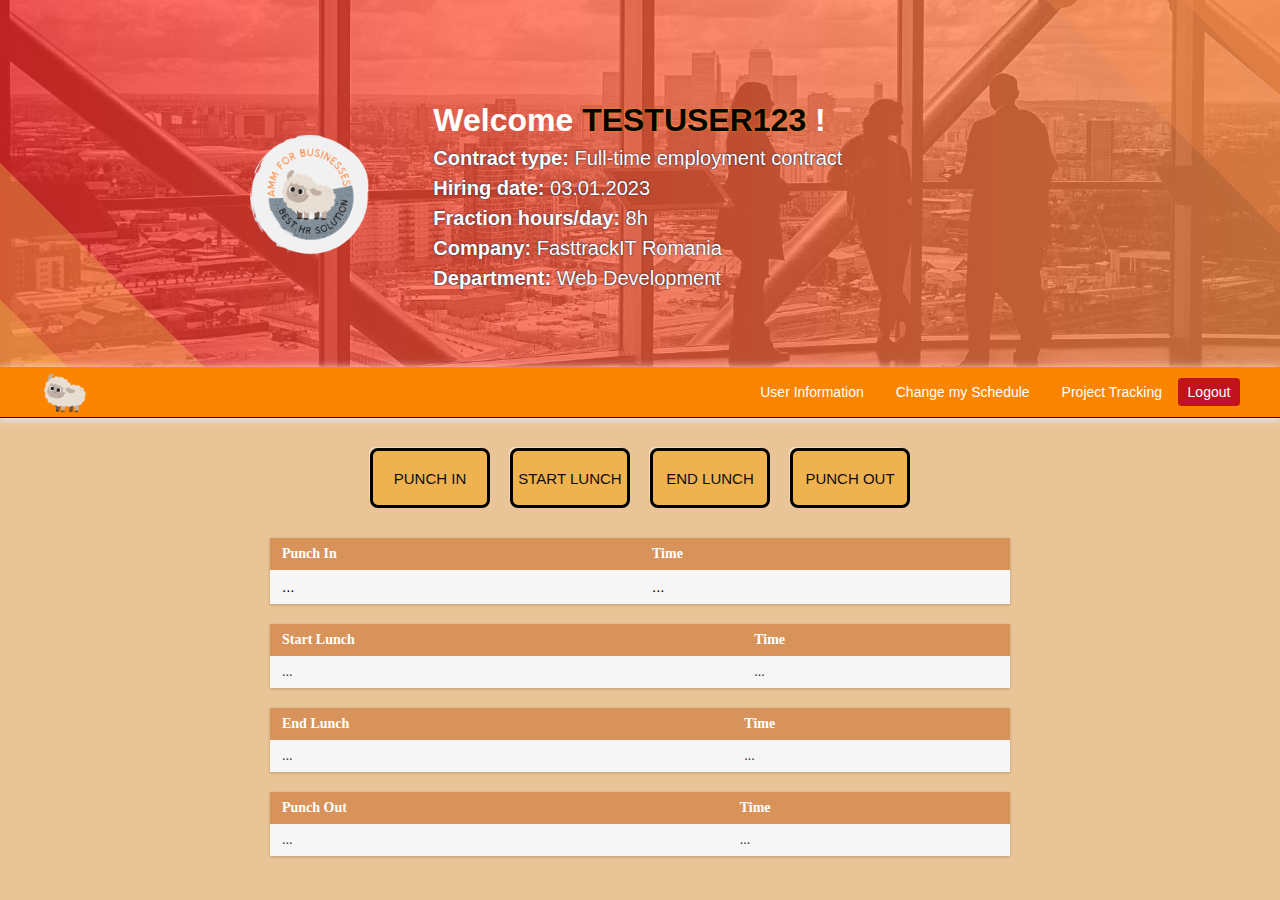
==== commit 391989bc: "added back button" ====
--- a/main.html
+++ b/main.html
@@ -12,12 +12,13 @@
     <header class="headerContainer">
       <img src="img/logo.png" alt="amm logo" />
       <article>
+        <br />
         <h1>Welcome <span>testUser123</span> !</h1>
         <p><strong>Contract type:</strong> Full-time employment contract</p>
         <p><strong>Hiring date:</strong> 03.01.2023</p>
         <p><strong>Fraction hours/day:</strong> 8h</p>
         <p><strong>Company:</strong> FasttrackIT Romania</p>
-        <p><strong>Department:</strong> Web Development/p></p>
+        <p><strong>Department:</strong> Web Development</p>
       </article>
     </header>
     <!-- navigation -->
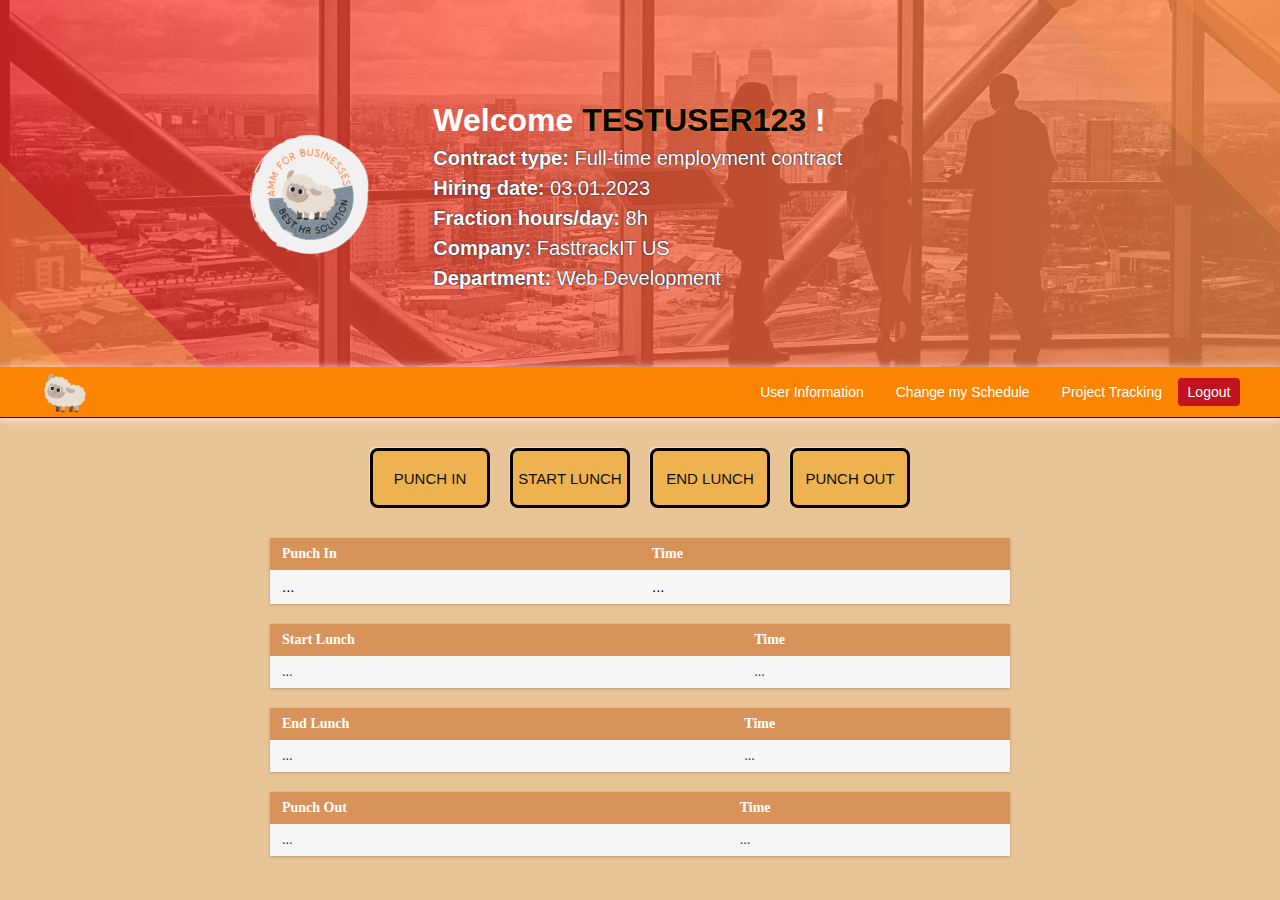
==== commit 6b57983d: "correct name company" ====
--- a/main.html
+++ b/main.html
@@ -17,7 +17,7 @@
         <p><strong>Contract type:</strong> Full-time employment contract</p>
         <p><strong>Hiring date:</strong> 03.01.2023</p>
         <p><strong>Fraction hours/day:</strong> 8h</p>
-        <p><strong>Company:</strong> FasttrackIT Romania</p>
+        <p><strong>Company:</strong> FasttrackIT US</p>
         <p><strong>Department:</strong> Web Development</p>
       </article>
     </header>
@@ -130,6 +130,7 @@
       </div>
       <!-- Alexandra to do!-- calculate total time worked and output the result -->
 
+      <script src="common.js"></script>
       <script src="indexclock.js"></script>
     </body>
   </footer>
--- a/styleclock.css
+++ b/styleclock.css
@@ -55,7 +55,7 @@
 .btn::after {
   text-shadow: none;
   font-size: 40px;
-  content: "❓";
+  content: "✍🏻";
   opacity: 0;
   transition: all 0.5s;
   position: absolute;
